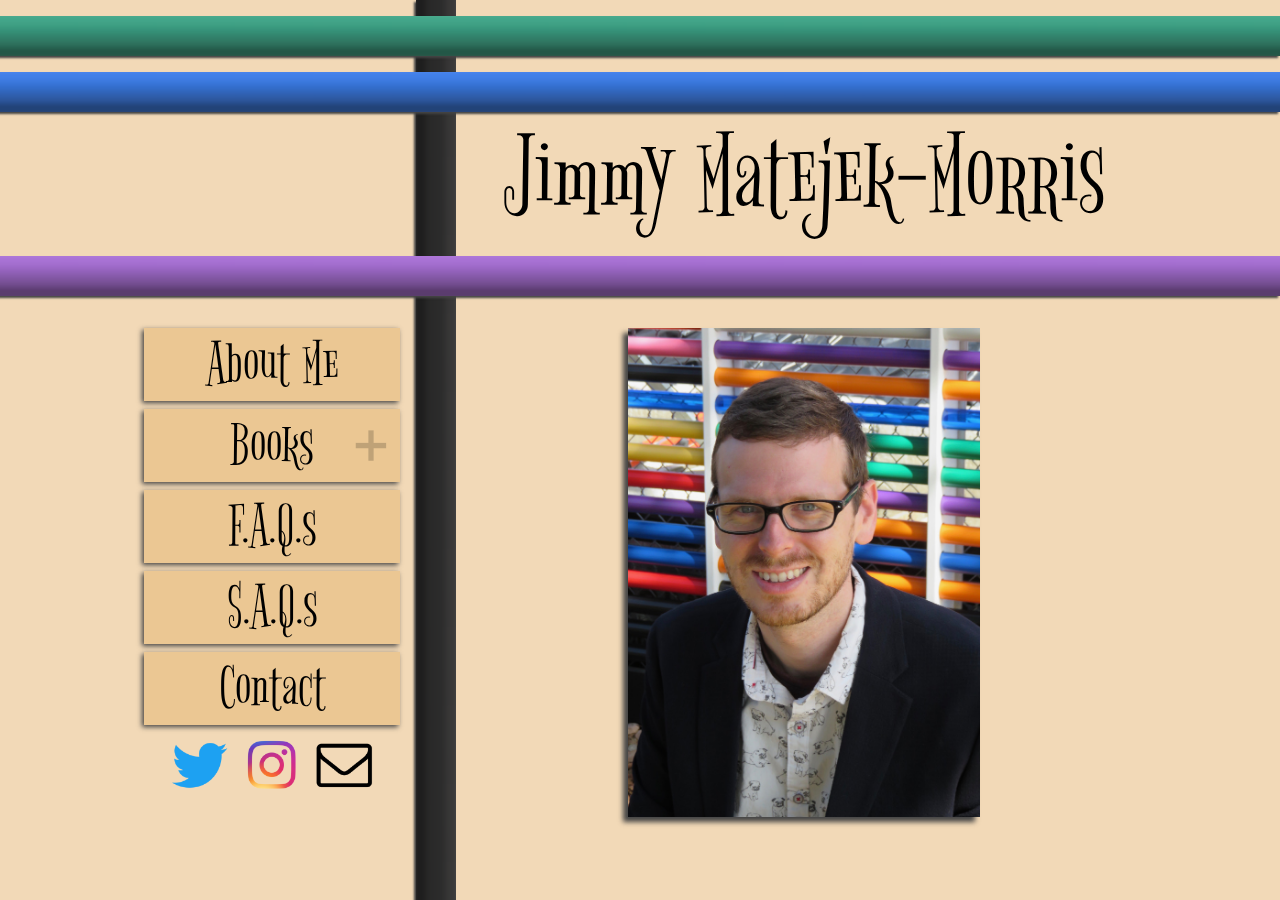
==== index.html @ 5ac24529 "created image for sharing website details" ====
<!DOCTYPE html>
<html>
<head>
  <title>Jimmy Matejek-Morris Homepage</title>
  <link rel="stylesheet" href="/css/default.css" />
  <link rel="stylesheet" href="/css/home.css" />
  <link rel="stylesheet" href="/css/colored-bars.css" />
  <script src="/scripts/jquery-3.5.1.min.js"></script>
  <script src="/scripts/home.js"></script>
  <script src="/scripts/default.js"></script>
  <!--FACEBOOK -->
  <meta property="og:image" content="http://jmatejekmorris.com/images/cropped-headshot-scaled.jpg">
  <meta property="og:image:type" content="image/jpeg">
  <meta property="og:image:width" content="200">
  <meta property="og:image:height" content="200">
  <meta property="og:type" content="website" />
</head>
<body>
  <div class="horizontal-color-bar home-first-bar dark-green-horizontal">&nbsp;</div>
  <div class="horizontal-color-bar home-second-bar blue-horizontal">&nbsp;</div>
  <div class="horizontal-color-bar home-third-bar purple-horizontal">&nbsp;</div>

  <div id="content">
    <div class="vertical-color-bar home-vertical-bar black-vertical">&nbsp;</div>

    <div class="home-header">Jimmy Matejek-Morris</div>
    
    <div class="menu-div">
      <a class="menu-item-wrapper" href="about.html"><span class="menu-item">About Me</span></a>
      <div class="menu-item" id="list-books-menu-option" onclick="ExpandBooks()">Books</div>

      <div id="books-container-div">
        <a class="menu-item menu-item-book" href="my-ex-imaginary-friend.html"><span>My Ex-Imaginary Friend</span></a>
        <a class="menu-item menu-item-book" href="dont-say-poop.html"><span>Don't Say Poop!</span></a>
      </div>

      <a class="menu-item-wrapper" href="frequently-asked-questions.html"><span class="menu-item">F.A.Q.s</span></a>
      <a class="menu-item-wrapper" href="seldom-asked-questions.html"><span class="menu-item">S.A.Q.s</span></a>
      <a class="menu-item-wrapper" href="contact.html"><span class="menu-item">Contact</span></a>
      <div class="social-menu-item">
        <a href="https://twitter.com/jmatejekmorris" target="_blank"><img class="social-media-icon" src="/images/twitter-icon.png"></a>
        <a href="https://www.instagram.com/jmatejekmorris/" target="_blank"><img class="social-media-icon" src="/images/insta-icon.png"></a>
        <a href="mailto:jmatejekmorris@gmail.com"><img class="social-media-icon" src="/images/email-icon.png"></a>
      </div>
    </div>

    <div class="home-image"><img class="headshot-photo" src="/images/cropped-headshot-scaled.jpg" alt="A headshot of Jimmy Matejek-Morris. Image taken in front of a fence made of horizontal rainbow pipes."/></div>

    <div class="footer-div">&nbsp;</div>
    
  </div>
</body>
</html>
---- css/default.css ----
* {
  margin: 0;
  padding: 0;
}

html {
  min-height: 100%;
  position: relative;
}

body {
  min-height: 100%;
  height: 100%;
  background: #f2d9b7;
}



/* css for the horizontal bar menus */
.menu-default {
  position: absolute;
  left: 50%;
  margin-left: -32rem;
  height: 2.5rem;
}

.menu-default li {
  display: inline;
  float: left;
  height: 2.5rem;

  width: 6.5rem;
  text-align: center;

  font-family: 'Open Sans Condensed', sans-serif;
  color: white;
  font-weight: bold;
  font-size: 1.5rem;
}

.menu-default li a {
  text-decoration: none;
  color: inherit;
  display: block;
  width: 100%;
  height: 100%;
}

.menu-default-span {
  vertical-align: middle;
}

.books-menu-dropdown {
  height: 100%;
}

#books-menu-default {
  display: none;
  min-width: 16rem;

}

#books-menu-default li {
  padding-top: 0.25rem;
  padding-bottom: 0.25rem;
  height: 2rem;
  width: 100%;
  float: left;
  font-size: 1.25rem;
}

#books-menu-default li a {
  text-decoration: none;
  color: inherit;
  display: block;
  width: 100%;
  height: 100%;
}



/* css for the central content div */
#content {
  position: absolute;
  z-index: 0;
  min-width: 64rem;
  width: 64rem;
  left: 0;
  right: 0;
  margin: auto;
  min-height: 100vh;
  font-family: 'Open Sans Condensed', sans-serif;
  font-size: 1.5rem;
}



/* css for any vertical bars */
.vertical-color-bar {
  position: absolute;
  min-height: 100%;
  height: 100%;
  width: 2.5rem;
  z-index: 1;
  box-shadow: -2px 2px 2px #444444;
}



/* css for any horizontal bars */
.horizontal-color-bar {
  position: absolute;
  width: 100%;
  min-width: 64rem;
  height: 2.5rem;
  z-index: 2;
  box-shadow: -2px 2px 2px #444444;
}

/* css for buy options for all books */
.buy-at-options {
  margin-top: 2rem;
  margin-bottom: 2rem;
  width: 34rem;
  height: 2.75rem;
}

.buy-at-option {
  display: inline;
  float: left;
  background-color: #ebc793;
  font-size: 1.25rem;
  padding: 0.5rem;
  font-family: 'Open Sans Condensed', sans-serif;
  text-align: center;
  height: 1.75rem;
  margin-right: 0.25rem;
  box-shadow: -2px 2px 5px #444444;
}

.buy-at-option:hover {
  box-shadow: -5px 5px 5px #888888;
}

.buy-at-option a {
  text-decoration: none;
  color: inherit;
  display: block;
  width: 100%;
  height: 100%;
  padding: 0rem;
  margin: 0rem;
}

/* bigelow-rules-regular - latin */
@font-face {
  font-family: 'Bigelow Rules';
  font-style: normal;
  font-weight: 400;
  src: url('../fonts/Bigelow_Rules/bigelow-rules-v9-latin-regular.eot'); /* IE9 Compat Modes */
  src: local('Bigelow Rules Regular'), local('BigelowRules-Regular'),
       url('../fonts/Bigelow_Rules/bigelow-rules-v9-latin-regular.eot?#iefix') format('embedded-opentype'), /* IE6-IE8 */
       url('../fonts/Bigelow_Rules/bigelow-rules-v9-latin-regular.woff2') format('woff2'), /* Super Modern Browsers */
       url('../fonts/Bigelow_Rules/bigelow-rules-v9-latin-regular.woff') format('woff'), /* Modern Browsers */
       url('../fonts/Bigelow_Rules/bigelow-rules-v9-latin-regular.ttf') format('truetype'), /* Safari, Android, iOS */
       url('../fonts/Bigelow_Rules/bigelow-rules-v9-latin-regular.svg#BigelowRules') format('svg'); /* Legacy iOS */
}

/* open-sans-condensed-300 - latin */
@font-face {
  font-family: 'Open Sans Condensed';
  font-style: normal;
  font-weight: 300;
  src: url('../fonts/Open_Sans_Condensed/open-sans-condensed-v14-latin-300.eot'); /* IE9 Compat Modes */
  src: local('Open Sans Condensed Light'), local('OpenSansCondensed-Light'),
       url('../fonts/Open_Sans_Condensed/open-sans-condensed-v14-latin-300.eot?#iefix') format('embedded-opentype'), /* IE6-IE8 */
       url('../fonts/Open_Sans_Condensed/open-sans-condensed-v14-latin-300.woff2') format('woff2'), /* Super Modern Browsers */
       url('../fonts/Open_Sans_Condensed/open-sans-condensed-v14-latin-300.woff') format('woff'), /* Modern Browsers */
       url('../fonts/Open_Sans_Condensed/open-sans-condensed-v14-latin-300.ttf') format('truetype'), /* Safari, Android, iOS */
       url('../fonts/Open_Sans_Condensed/open-sans-condensed-v14-latin-300.svg#OpenSansCondensed') format('svg'); /* Legacy iOS */
}

.footer-div {
  width: 100%;
  height: 3rem;
  float: right;
  padding: 0rem;
  margin: 0rem;
}
---- css/home.css ----
.home-vertical-bar {
  margin-left: 18rem;
}



.home-first-bar {
  top: 1rem;
}

.home-second-bar {
  top: 4.5rem;
}

.home-third-bar {
  top: 16rem;
}




.home-header {
  width: 43.5rem;
  font-family: 'Bigelow Rules', cursive;
  text-align: center;
  font-size: 7rem;
  height: 9rem;
  margin-top: 7rem;
  margin-left: 20.5rem;
}

.headshot-photo {
  width: 22rem;
  margin-top: 4.5rem;
  float: right;
  margin-right: 10.75rem;
  padding: 0px;
  box-shadow: -5px 5px 5px #444444;
}



.menu-div {
  float: left;
  width: 16rem;
  margin-top: 4.5rem;
}

.menu-item {
  text-align: center;
  font-family: 'Bigelow Rules', cursive;
  font-size: 3.75rem;
  padding-top: 0.125rem;
  padding-bottom: 0.125rem;
  text-align: center;
  width: 16rem;
  margin-left: 1rem;
  background-color: #ebc793;
  margin-bottom: 0.5rem;
  z-index: 2;
  box-shadow: -2px 2px 5px #444444;
  display: block;
  color: black;
  -webkit-touch-callout: none; /* iOS Safari */
  -webkit-user-select: none; /* Safari */
  -khtml-user-select: none; /* Konqueror HTML */
  -moz-user-select: none; /* Old versions of Firefox */
  -ms-user-select: none; /* Internet Explorer/Edge */
  user-select: none; /* Non-prefixed version, currently supported by Chrome, Edge, Opera and Firefox */
}

.social-menu-item {
  text-align: center;
  font-family: 'Bigelow Rules', cursive;
  font-size: 3.75rem;
  padding-top: 0.125rem;
  padding-bottom: 0.125rem;
  text-align: center;
  width: 16rem;
  margin-left: 1rem;
  margin-bottom: 0.5rem;
  z-index: 2;
  display: block;
  color: black;
}

.menu-item-wrapper {
  text-decoration: none;
  color: inherit;
}

.menu-item-wrapper:visited {
  text-decoration: none;
}

.menu-item:hover {
  cursor: pointer;
  box-shadow: -5px 5px 5px #888888;
}

.menu-item-book {
  font-size: 2rem;
  width: 14rem;
  margin-left: 2rem;
  text-decoration: none;
  color: inherit;
  -webkit-touch-callout: none; /* iOS Safari */
  -webkit-user-select: none; /* Safari */
  -khtml-user-select: none; /* Konqueror HTML */
  -moz-user-select: none; /* Old versions of Firefox */
  -ms-user-select: none; /* Internet Explorer/Edge */
  user-select: none; /* Non-prefixed version, currently supported by Chrome, Edge, Opera and Firefox */
}

#books-container-div {
  display: none;
}

.social-media-icon {
  height: 3.75rem;
}

#list-books-menu-option {
  background-image: url('/images/books-menu-home-open.png');
  background-size: 100% 100%; 
}
---- css/colored-bars.css ----
.red-horizontal {
  background-color: #df333f;
  background-image:url('/images/bars/red-horizontal-matte.png');
  background-repeat: x-repeat;
  background-size: auto 100%;
}

.dark-red-horizontal {
  background-color: #A31F31;
  background-image:url('/images/bars/dark-red-horizontal-matte.png');
  background-repeat: x-repeat;
  background-size: auto 100%;
}

.orange-horizontal {
  background-color: #f49324;
  background-image:url('/images/bars/orange-horizontal-matte.png');
  background-repeat: x-repeat;
  background-size: auto 100%;
}

.green-horizontal {
  background-color: #1ad2aa;
  background-image:url('/images/bars/green-horizontal-matte.png');
  background-repeat: x-repeat;
  background-size: auto 100%;
}

.dark-green-horizontal {
  background-color: #1F8269;
  background-image:url('/images/bars/dark-green-horizontal-matte.png');
  background-repeat: x-repeat;
  background-size: auto 100%;
}

.blue-horizontal {
  background-color: #1c60ba;
  background-image:url('/images/bars/blue-horizontal-matte.png');
  background-repeat: x-repeat;
  background-size: auto 100%;
}

.black-horizontal {
  background-color: black;
  background-image:url('/images/bars/black-horizontal-matte.png');
  background-repeat: x-repeat;
  background-size: auto 100%;
}

.purple-horizontal {
  background-color: #8554aa;
  background-image:url('/images/bars/purple-horizontal-matte.png');
  background-repeat: x-repeat;
  background-size: auto 100%;
}

.yellow-horizontal {
  background-color: #c6ad55;
  background-image:url('/images/bars/yellow-horizontal-matte.png');
  background-repeat: x-repeat;
  background-size: auto 100%;
}

.green-horizontal-dont-say-poop {
  background-color: #A3DB0B;
  background-image:url('/images/bars/green-horizontal-dont-say-poop-matte.png');
  background-repeat: x-repeat;
  background-size: auto 100%;
}

.blue-horizontal-dont-say-poop {
  background-color: #67CEEE;
  background-image:url('/images/bars/blue-horizontal-dont-say-poop-matte.png');
  background-repeat: x-repeat;
  background-size: auto 100%;
}

.brown-horizontal-dont-say-poop {
  background-color: #b27949;
  background-image:url('/images/bars/brown-horizontal-dont-say-poop-matte.png');
  background-repeat: x-repeat;
  background-size: auto 100%;
}

.orange-horizontal-my-ex-imaginary-friend {
  background-color: #F17B51;
  background-image:url('/images/bars/orange-horizontal-my-ex-imaginary-friend-matte.png');
  background-repeat: x-repeat;
  background-size: auto 100%;
}

.blue-horizontal-my-ex-imaginary-friend {
  background-color: #107989;
  background-image:url('/images/bars/blue-horizontal-my-ex-imaginary-friend-matte.png');
  background-repeat: x-repeat;
  background-size: auto 100%;
}

.gray-horizontal-my-ex-imaginary-friend {
  background-color: #3C4B4C;
  background-image:url('/images/bars/gray-horizontal-my-ex-imaginary-friend-matte.png');
  background-repeat: x-repeat;
  background-size: auto 100%;
}

.maroon-horizontal-contact {
  background-color: #F17B51;
  background-image:url('/images/bars/maroon-horizontal-contact-matte.png');
  background-repeat: x-repeat;
  background-size: auto 100%;
}

.green-horizontal-contact {
  background-color: #6C9B7A;
  background-image:url('/images/bars/green-horizontal-contact-matte.png');
  background-repeat: x-repeat;
  background-size: auto 100%;
}

.blue-horizontal-contact {
  background-color: #567B96;
  background-image:url('/images/bars/blue-horizontal-contact-matte.png');
  background-repeat: x-repeat;
  background-size: auto 100%;
}





.black-vertical {
  background-color: black;
  background-image:url('/images/bars/black-vertical-matte.png');
  background-repeat: y-repeat;
  background-size: 100% auto;
}

.orange-vertical {
  background-color: #f49324;
  background-image:url('/images/bars/orange-vertical-matte.png');
  background-repeat: y-repeat;
  background-size: 100% auto;
}

.purple-vertical {
  background-color: #8554aa;
  background-image:url('/images/bars/purple-vertical-matte.png');
  background-repeat: y-repeat;
  background-size: 100% auto;
}

.yellow-vertical {
  background-color: #c6ad55;
  background-image:url('/images/bars/yellow-vertical-matte.png');
  background-repeat: y-repeat;
  background-size: 100% auto;
}

.blue-vertical {
  background-color: #1c60ba;
  background-image:url('/images/bars/blue-vertical-matte.png');
  background-repeat: y-repeat;
  background-size: 100% auto;
}
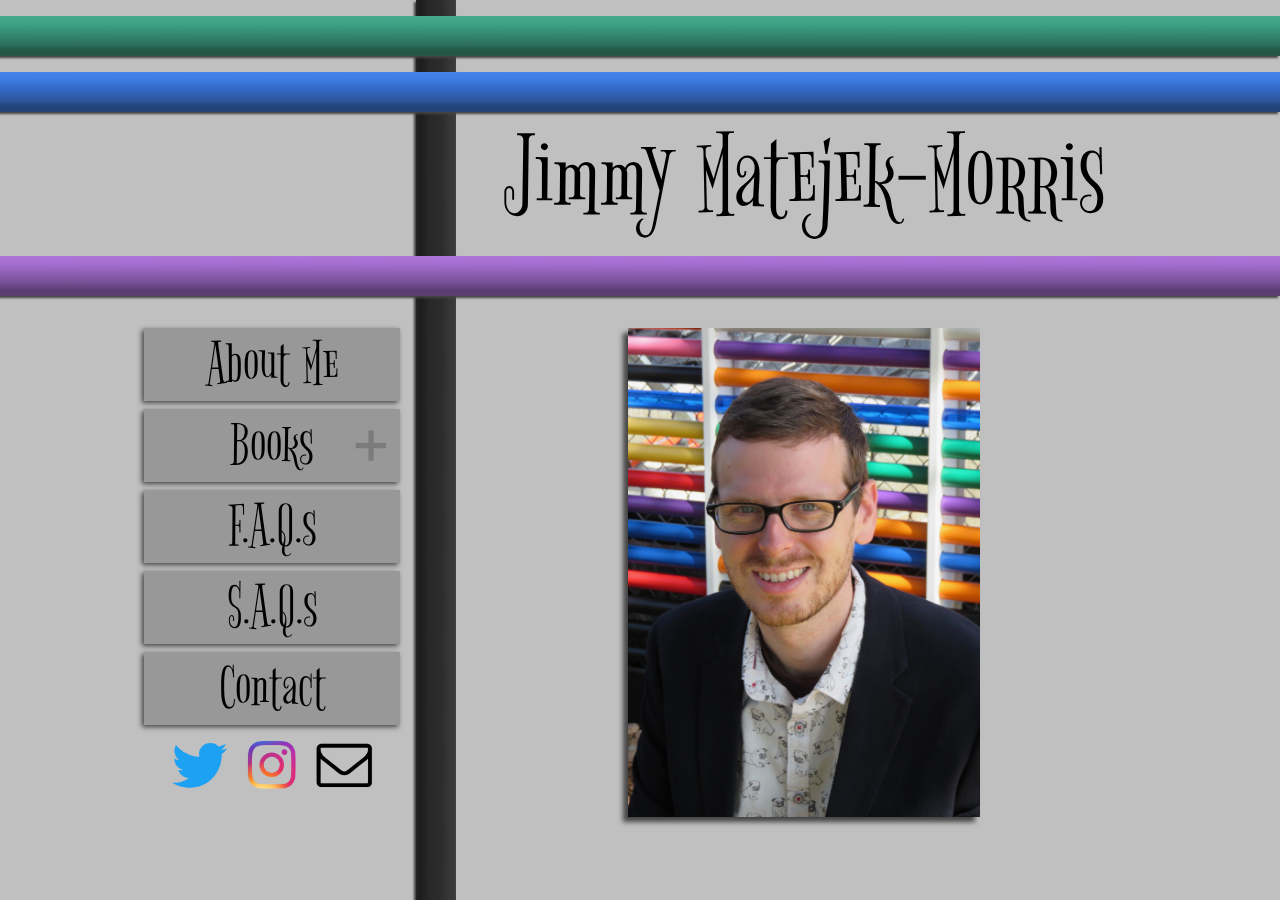
==== commit b1fa9405: "index: updated meta data" ====
--- a/index.html
+++ b/index.html
@@ -1,7 +1,7 @@
 <!DOCTYPE html>
 <html>
 <head>
-  <title>Jimmy Matejek-Morris Homepage</title>
+  <title>Jimmy Matejek-Morris's Homepage</title>
   <link rel="stylesheet" href="/css/default.css" />
   <link rel="stylesheet" href="/css/home.css" />
   <link rel="stylesheet" href="/css/colored-bars.css" />
--- a/css/default.css
+++ b/css/default.css
@@ -11,7 +11,7 @@
 body {
   min-height: 100%;
   height: 100%;
-  background: #f2d9b7;
+  background: #c0c0c0;
 }
 
 
@@ -128,7 +128,7 @@
 .buy-at-option {
   display: inline;
   float: left;
-  background-color: #ebc793;
+  background-color: #989898;
   font-size: 1.25rem;
   padding: 0.5rem;
   font-family: 'Open Sans Condensed', sans-serif;
--- a/css/home.css
+++ b/css/home.css
@@ -55,7 +55,7 @@
   text-align: center;
   width: 16rem;
   margin-left: 1rem;
-  background-color: #ebc793;
+  background-color: #989898;
   margin-bottom: 0.5rem;
   z-index: 2;
   box-shadow: -2px 2px 5px #444444;
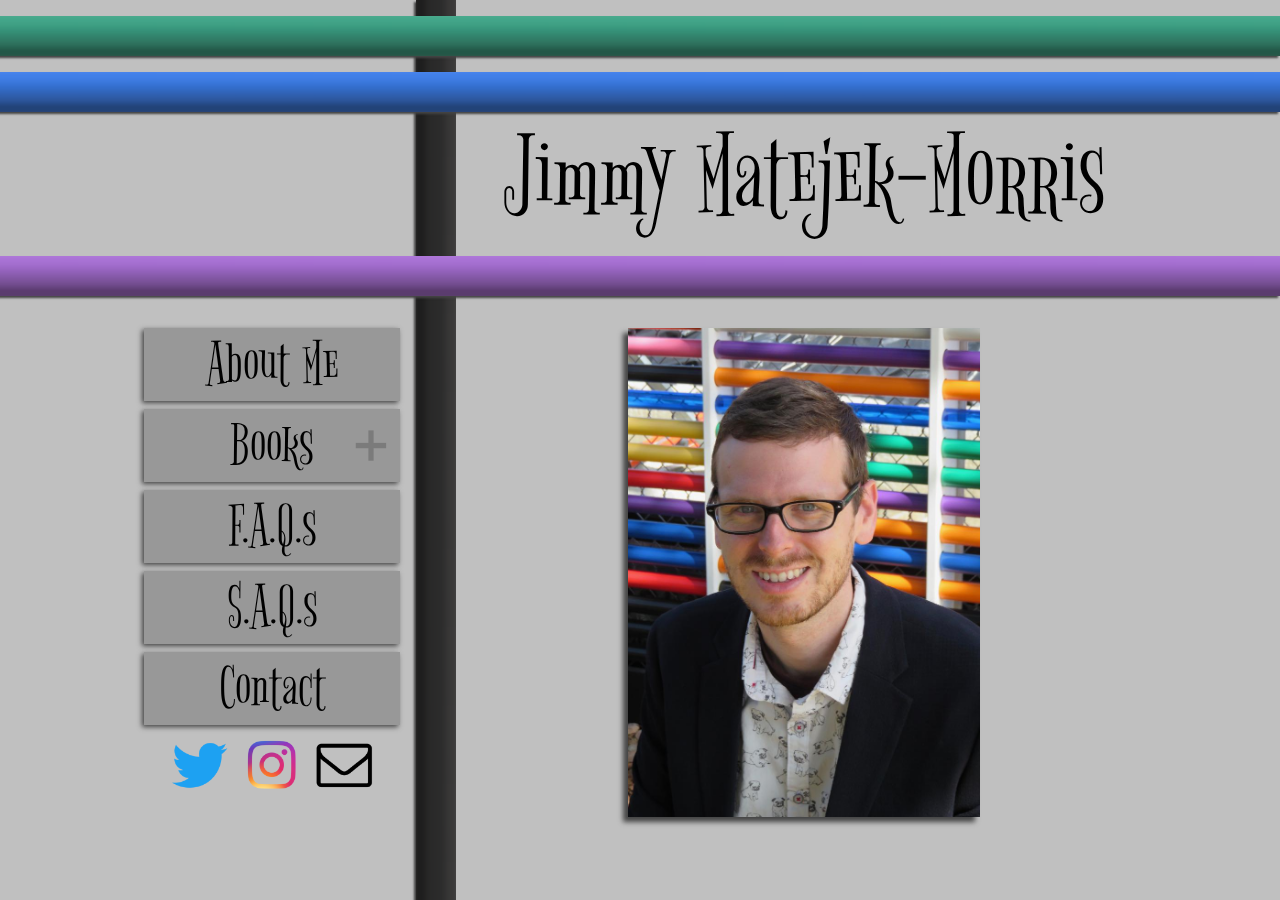
==== commit c836466a: "added Google analytics tracking numbers" ====
--- a/index.html
+++ b/index.html
@@ -1,6 +1,17 @@
 <!DOCTYPE html>
 <html>
 <head>
+
+  <!-- Global site tag (gtag.js) - Google Analytics -->
+  <script async src="https://www.googletagmanager.com/gtag/js?id=G-GEW2M0CR7K"></script>
+  <script>
+    window.dataLayer = window.dataLayer || [];
+    function gtag(){dataLayer.push(arguments);}
+    gtag('js', new Date());
+
+    gtag('config', 'G-GEW2M0CR7K');
+  </script>
+
   <title>Jimmy Matejek-Morris's Homepage</title>
   <link rel="stylesheet" href="/css/default.css" />
   <link rel="stylesheet" href="/css/home.css" />
@@ -8,6 +19,7 @@
   <script src="/scripts/jquery-3.5.1.min.js"></script>
   <script src="/scripts/home.js"></script>
   <script src="/scripts/default.js"></script>
+
   <!--FACEBOOK -->
   <meta property="og:image" content="http://jmatejekmorris.com/images/cropped-headshot-scaled.jpg">
   <meta property="og:image:type" content="image/jpeg">
